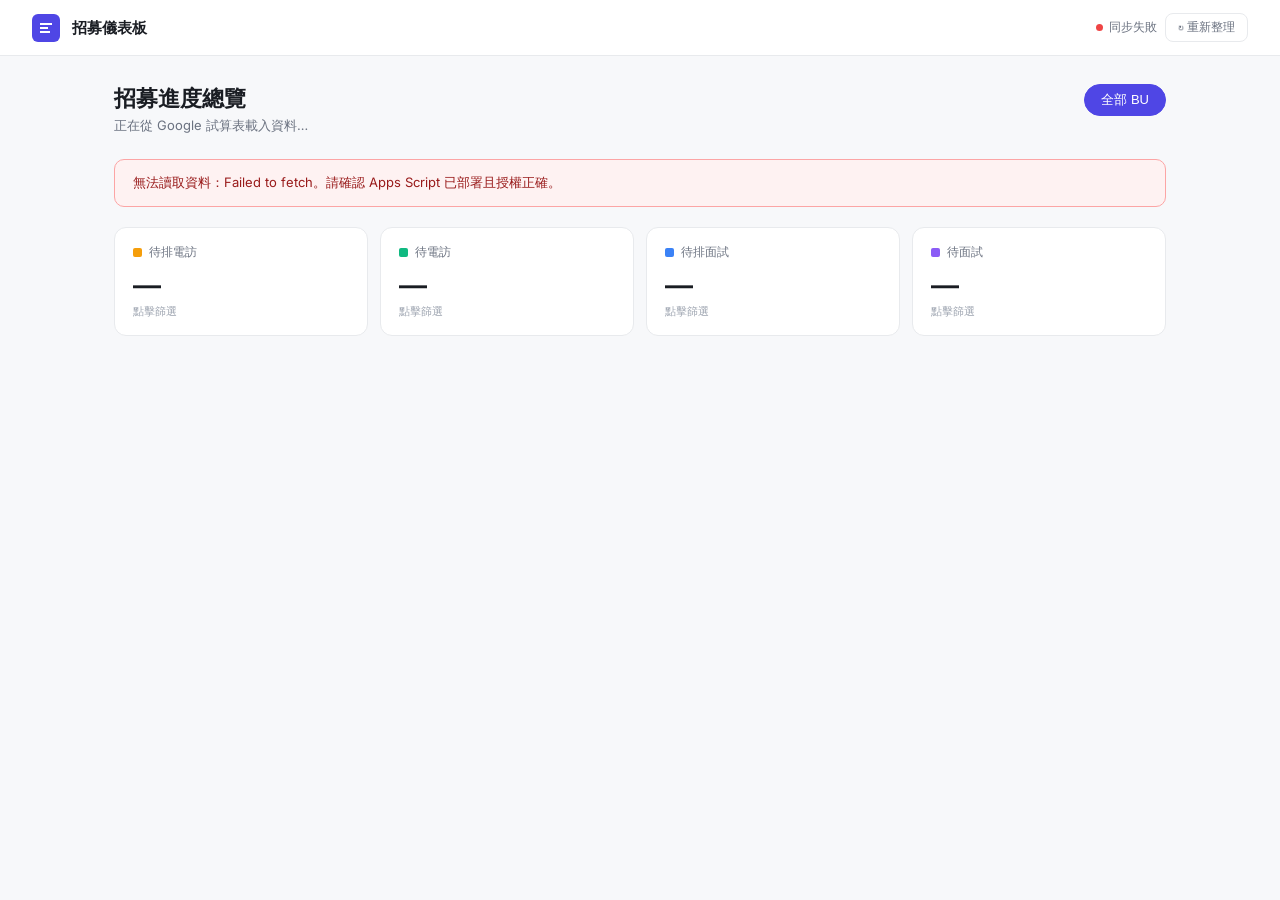
==== 招募儀表板.html @ 284fef9c "Add files via upload" ====
<!DOCTYPE html>
<html lang="zh-TW">
<head>
<meta charset="UTF-8">
<meta name="viewport" content="width=device-width, initial-scale=1.0">
<title>招募進度儀表板</title>
<style>
  @import url('https://fonts.googleapis.com/css2?family=Inter:wght@400;500;600&display=swap');
  :root {
    --bg: #F7F8FA; --surface: #FFFFFF; --border: #E8EAED;
    --text-primary: #1A1D23; --text-secondary: #6B7280; --text-tertiary: #9CA3AF;
    --amber-bg: #FEF3C7; --amber-text: #92400E;
    --teal-bg: #D1FAE5; --teal-text: #065F46;
    --blue-bg: #DBEAFE; --blue-text: #1E40AF;
    --purple-bg: #EDE9FE; --purple-text: #5B21B6;
    --accent: #4F46E5;
  }
  * { box-sizing: border-box; margin: 0; padding: 0; }
  body { font-family: 'Inter', sans-serif; background: var(--bg); color: var(--text-primary); min-height: 100vh; }

  .topbar { background: var(--surface); border-bottom: 1px solid var(--border); padding: 0 32px; height: 56px; display: flex; align-items: center; justify-content: space-between; position: sticky; top: 0; z-index: 10; }
  .topbar-left { display: flex; align-items: center; gap: 12px; }
  .logo { width: 28px; height: 28px; background: var(--accent); border-radius: 6px; display: flex; align-items: center; justify-content: center; }
  .logo svg { width: 16px; height: 16px; fill: white; }
  .topbar-title { font-size: 15px; font-weight: 600; }
  .sync-badge { display: flex; align-items: center; gap: 6px; font-size: 12px; color: var(--text-secondary); }
  .sync-dot { width: 7px; height: 7px; border-radius: 50%; background: #10B981; }
  .sync-dot.loading { background: #F59E0B; animation: pulse 1s infinite; }
  .sync-dot.error { background: #EF4444; }
  @keyframes pulse { 0%,100%{opacity:1} 50%{opacity:0.4} }

  .container { max-width: 1100px; margin: 0 auto; padding: 28px 24px; }
  .page-hdr { display: flex; align-items: flex-start; justify-content: space-between; margin-bottom: 24px; flex-wrap: wrap; gap: 12px; }
  .page-hdr-title { font-size: 22px; font-weight: 600; }
  .page-hdr-sub { font-size: 13px; color: var(--text-secondary); margin-top: 3px; }

  .filter-bar { display: flex; gap: 6px; flex-wrap: wrap; }
  .bu-btn { font-size: 13px; font-weight: 500; padding: 6px 16px; border-radius: 20px; border: 1.5px solid var(--border); cursor: pointer; background: var(--surface); color: var(--text-secondary); transition: all 0.15s; }
  .bu-btn:hover { border-color: var(--accent); color: var(--accent); }
  .bu-btn.active { background: var(--accent); border-color: var(--accent); color: #fff; }

  .metrics { display: grid; grid-template-columns: repeat(4,1fr); gap: 12px; margin-bottom: 28px; }
  .metric { background: var(--surface); border: 1.5px solid var(--border); border-radius: 12px; padding: 16px 18px; cursor: pointer; transition: all 0.15s; }
  .metric:hover { border-color: var(--accent); }
  .metric.active-filter { border-color: var(--accent); box-shadow: 0 0 0 3px rgba(79,70,229,0.1); }
  .metric-top { display: flex; align-items: center; gap: 7px; margin-bottom: 10px; }
  .metric-dot { width: 9px; height: 9px; border-radius: 2px; flex-shrink: 0; }
  .metric-label { font-size: 12px; font-weight: 500; color: var(--text-secondary); }
  .metric-val { font-size: 28px; font-weight: 600; line-height: 1; }
  .metric-sub { font-size: 11px; color: var(--text-tertiary); margin-top: 5px; }

  .section { margin-bottom: 8px; }
  .section-hdr { display: flex; align-items: center; gap: 10px; padding: 14px 0 10px; }
  .section-dot { width: 10px; height: 10px; border-radius: 3px; flex-shrink: 0; }
  .section-title { font-size: 14px; font-weight: 600; }
  .section-count { font-size: 12px; color: var(--text-tertiary); background: var(--bg); padding: 2px 8px; border-radius: 10px; }

  .cards { display: grid; grid-template-columns: repeat(auto-fill, minmax(240px,1fr)); gap: 10px; }
  .card { background: var(--surface); border: 1px solid var(--border); border-radius: 10px; padding: 14px 16px; transition: box-shadow 0.15s; }
  .card:hover { box-shadow: 0 2px 12px rgba(0,0,0,0.07); }
  .card-top { display: flex; align-items: center; justify-content: space-between; margin-bottom: 5px; }
  .card-name { font-size: 15px; font-weight: 600; }
  .card-bu { font-size: 11px; font-weight: 500; padding: 2px 8px; border-radius: 8px; background: var(--bg); color: var(--text-secondary); }
  .card-pos { font-size: 12px; color: var(--text-secondary); margin-bottom: 10px; }
  .card-time { display: flex; align-items: flex-start; gap: 7px; font-size: 12px; padding: 7px 10px; border-radius: 8px; }
  .card-time-icon { font-size: 14px; flex-shrink: 0; }
  .card-time-label { font-weight: 500; margin-bottom: 1px; }
  .t-amber { background: var(--amber-bg); color: var(--amber-text); }
  .t-teal { background: var(--teal-bg); color: var(--teal-text); }
  .t-blue { background: var(--blue-bg); color: var(--blue-text); }
  .t-purple { background: var(--purple-bg); color: var(--purple-text); }

  .divider { height: 1px; background: var(--border); margin: 6px 0 4px; }
  .empty { font-size: 13px; color: var(--text-tertiary); padding: 16px 0; }
  .error-banner { background: #FEF2F2; border: 1px solid #FCA5A5; border-radius: 10px; padding: 14px 18px; font-size: 13px; color: #991B1B; margin-bottom: 20px; display: none; }

  .refresh-btn { font-size: 12px; padding: 5px 12px; border-radius: 8px; border: 1px solid var(--border); background: var(--surface); color: var(--text-secondary); cursor: pointer; margin-left: 8px; }
  .refresh-btn:hover { border-color: var(--accent); color: var(--accent); }

  @media(max-width:640px) {
    .metrics { grid-template-columns: repeat(2,1fr); }
    .topbar { padding: 0 16px; }
    .container { padding: 20px 16px; }
  }
</style>
</head>
<body>

<div class="topbar">
  <div class="topbar-left">
    <div class="logo">
      <svg viewBox="0 0 16 16"><path d="M2 3h12v2H2zM2 7h8v2H2zM2 11h10v2H2z"/></svg>
    </div>
    <span class="topbar-title">招募儀表板</span>
  </div>
  <div style="display:flex;align-items:center">
    <div class="sync-badge">
      <div class="sync-dot loading" id="syncDot"></div>
      <span id="syncText">資料載入中...</span>
    </div>
    <button class="refresh-btn" onclick="fetchData()">↻ 重新整理</button>
  </div>
</div>

<div class="container">
  <div class="page-hdr">
    <div>
      <div class="page-hdr-title">招募進度總覽</div>
      <div class="page-hdr-sub" id="pageSubtitle">正在從 Google 試算表載入資料…</div>
    </div>
    <div class="filter-bar" id="filterBar">
      <button class="bu-btn active" onclick="filterBU('all',this)">全部 BU</button>
    </div>
  </div>

  <div class="error-banner" id="errorBanner"></div>

  <div class="metrics">
    <div class="metric" onclick="toggleFilter('待排電訪')" id="m-待排電訪">
      <div class="metric-top"><div class="metric-dot" style="background:#F59E0B"></div><span class="metric-label">待排電訪</span></div>
      <div class="metric-val" id="c-待排電訪">—</div>
      <div class="metric-sub">點擊篩選</div>
    </div>
    <div class="metric" onclick="toggleFilter('待電訪')" id="m-待電訪">
      <div class="metric-top"><div class="metric-dot" style="background:#10B981"></div><span class="metric-label">待電訪</span></div>
      <div class="metric-val" id="c-待電訪">—</div>
      <div class="metric-sub">點擊篩選</div>
    </div>
    <div class="metric" onclick="toggleFilter('待排面試')" id="m-待排面試">
      <div class="metric-top"><div class="metric-dot" style="background:#3B82F6"></div><span class="metric-label">待排面試</span></div>
      <div class="metric-val" id="c-待排面試">—</div>
      <div class="metric-sub">點擊篩選</div>
    </div>
    <div class="metric" onclick="toggleFilter('待面試')" id="m-待面試">
      <div class="metric-top"><div class="metric-dot" style="background:#8B5CF6"></div><span class="metric-label">待面試</span></div>
      <div class="metric-val" id="c-待面試">—</div>
      <div class="metric-sub">點擊篩選</div>
    </div>
  </div>

  <div id="sectionsContainer"></div>
</div>

<script>
const APPS_SCRIPT_URL = 'https://script.google.com/macros/s/AKfycby0h1OkoC_xNWeAAbuh4cBicbTl4B8g1KDtL-s2YK9f80TYjIyxQtdeu9RkWFQVtY3pnw/exec';

const stages = ['待排電訪','待電訪','待排面試','待面試'];
const stageDot  = { '待排電訪':'#F59E0B','待電訪':'#10B981','待排面試':'#3B82F6','待面試':'#8B5CF6' };
const timeCls   = { '待排電訪':'t-amber','待電訪':'t-teal','待排面試':'t-blue','待面試':'t-purple' };
const timeIcon  = { '待排電訪':'📅','待電訪':'📞','待排面試':'📅','待面試':'🗣️' };
const timeLabel = { '待排電訪':'可排時段','待電訪':'電訪時間','待排面試':'可排時段','待面試':'面試時間' };

let allData = [];
let currentBU = 'all';
let activeFilter = null;

async function fetchData() {
  const dot = document.getElementById('syncDot');
  const txt = document.getElementById('syncText');
  dot.className = 'sync-dot loading';
  txt.textContent = '資料載入中...';

  try {
    const res = await fetch(APPS_SCRIPT_URL);
    if (!res.ok) throw new Error(`HTTP ${res.status}`);
    const json = await res.json();
    allData = (json.data || []).filter(d => d.Name && d.Result);

    // 動態建立 BU 篩選按鈕
    const bus = [...new Set(allData.map(d => String(d.BU || '').trim()))].filter(Boolean).sort();
    const bar = document.getElementById('filterBar');
    bar.innerHTML = `<button class="bu-btn ${currentBU==='all'?'active':''}" onclick="filterBU('all',this)">全部 BU</button>`
      + bus.map(b => `<button class="bu-btn ${currentBU===b?'active':''}" onclick="filterBU('${b}',this)">BU ${b}</button>`).join('');

    dot.className = 'sync-dot';
    const now = new Date();
    txt.textContent = `已同步 ${now.getHours().toString().padStart(2,'0')}:${now.getMinutes().toString().padStart(2,'0')}`;
    document.getElementById('pageSubtitle').textContent = `共 ${allData.length} 筆人選資料，點擊指標卡片可篩選`;
    document.getElementById('errorBanner').style.display = 'none';
    render();
  } catch(e) {
    dot.className = 'sync-dot error';
    txt.textContent = '同步失敗';
    const eb = document.getElementById('errorBanner');
    eb.style.display = 'block';
    eb.textContent = `無法讀取資料：${e.message}。請確認 Apps Script 已部署且授權正確。`;
  }
}

function filterBU(bu, el) {
  currentBU = bu;
  document.querySelectorAll('.bu-btn').forEach(b => b.classList.remove('active'));
  el.classList.add('active');
  render();
}

function toggleFilter(stage) {
  activeFilter = activeFilter === stage ? null : stage;
  render();
}

function getTime(d) {
  if (d.Result === '待電訪' || d.Result === '待排電訪') return d.Interview_date || d.PI_date || '';
  return d.PI_date || d.Interview_date || '';
}

function render() {
  const filtered = allData.filter(d => currentBU === 'all' || String(d.BU || '').trim() === currentBU);

  stages.forEach(s => {
    document.getElementById('c-' + s).textContent = filtered.filter(d => d.Result === s).length;
    document.getElementById('m-' + s).classList.toggle('active-filter', activeFilter === s);
  });

  const toShow = activeFilter ? [activeFilter] : stages;
  document.getElementById('sectionsContainer').innerHTML = toShow.map((stage, si) => {
    const cands = filtered.filter(d => d.Result === stage);
    const cards = cands.length === 0
      ? `<div class="empty">目前無人選</div>`
      : cands.map(d => {
          const t = getTime(d);
          const timeHtml = t
            ? `<div class="card-time ${timeCls[stage]}">
                <span class="card-time-icon">${timeIcon[stage]}</span>
                <div><div class="card-time-label">${timeLabel[stage]}</div><div style="font-size:11px;opacity:0.85;margin-top:1px">${t}</div></div>
               </div>`
            : `<div class="card-time" style="background:#F3F4F6;color:#9CA3AF">
                <span class="card-time-icon">🕐</span>
                <div><div class="card-time-label">尚未排定時間</div></div>
               </div>`;
          return `<div class="card">
            <div class="card-top"><div class="card-name">${d.Name}</div><div class="card-bu">BU ${d.BU}</div></div>
            <div class="card-pos">${d.Position || ''}${d.Source ? ' · ' + d.Source : ''}</div>
            ${timeHtml}
          </div>`;
        }).join('');

    return `<div class="section">
      <div class="section-hdr">
        <div class="section-dot" style="background:${stageDot[stage]}"></div>
        <span class="section-title">${stage}</span>
        <span class="section-count">${cands.length} 人</span>
      </div>
      <div class="cards">${cards}</div>
      ${si < toShow.length - 1 ? '<div class="divider"></div>' : ''}
    </div>`;
  }).join('');
}

fetchData();
setInterval(fetchData, 5 * 60 * 1000);
</script>
</body>
</html>
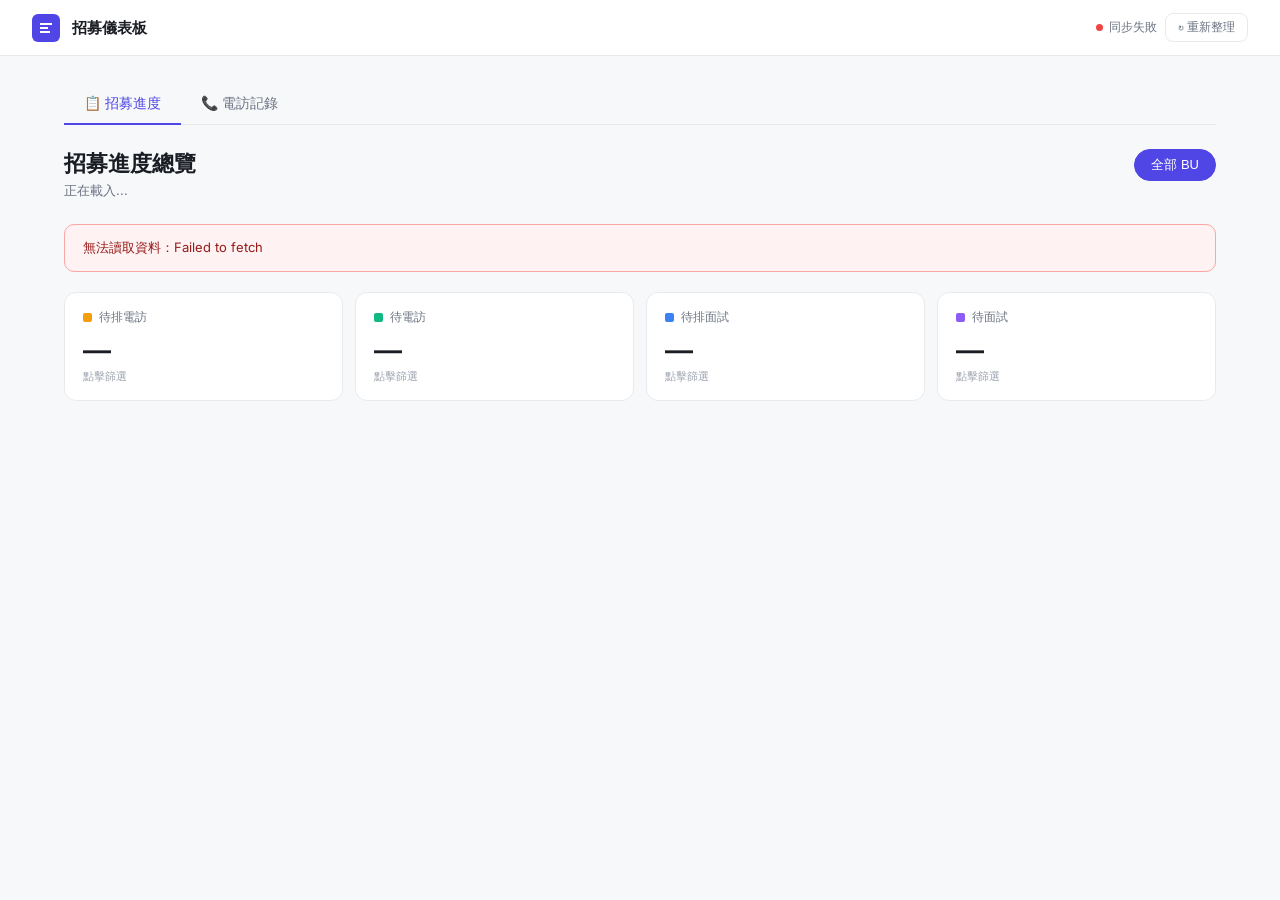
==== commit c522de9c: "Add files via upload" ====
--- a/招募儀表板.html
+++ b/招募儀表板.html
@@ -28,12 +28,20 @@
   .sync-dot.loading { background: #F59E0B; animation: pulse 1s infinite; }
   .sync-dot.error { background: #EF4444; }
   @keyframes pulse { 0%,100%{opacity:1} 50%{opacity:0.4} }
-
-  .container { max-width: 1100px; margin: 0 auto; padding: 28px 24px; }
+  .refresh-btn { font-size: 12px; padding: 5px 12px; border-radius: 8px; border: 1px solid var(--border); background: var(--surface); color: var(--text-secondary); cursor: pointer; margin-left: 8px; }
+  .refresh-btn:hover { border-color: var(--accent); color: var(--accent); }
+
+  .container { max-width: 1200px; margin: 0 auto; padding: 28px 24px; }
+
+  /* Tab 切換 */
+  .tab-bar { display: flex; gap: 0; border-bottom: 1px solid var(--border); margin-bottom: 24px; }
+  .tab { font-size: 14px; font-weight: 500; padding: 10px 20px; cursor: pointer; color: var(--text-secondary); border-bottom: 2px solid transparent; margin-bottom: -1px; transition: all 0.15s; }
+  .tab:hover { color: var(--accent); }
+  .tab.active { color: var(--accent); border-bottom-color: var(--accent); }
+
   .page-hdr { display: flex; align-items: flex-start; justify-content: space-between; margin-bottom: 24px; flex-wrap: wrap; gap: 12px; }
   .page-hdr-title { font-size: 22px; font-weight: 600; }
   .page-hdr-sub { font-size: 13px; color: var(--text-secondary); margin-top: 3px; }
-
   .filter-bar { display: flex; gap: 6px; flex-wrap: wrap; }
   .bu-btn { font-size: 13px; font-weight: 500; padding: 6px 16px; border-radius: 20px; border: 1.5px solid var(--border); cursor: pointer; background: var(--surface); color: var(--text-secondary); transition: all 0.15s; }
   .bu-btn:hover { border-color: var(--accent); color: var(--accent); }
@@ -69,13 +77,28 @@
   .t-teal { background: var(--teal-bg); color: var(--teal-text); }
   .t-blue { background: var(--blue-bg); color: var(--blue-text); }
   .t-purple { background: var(--purple-bg); color: var(--purple-text); }
-
   .divider { height: 1px; background: var(--border); margin: 6px 0 4px; }
   .empty { font-size: 13px; color: var(--text-tertiary); padding: 16px 0; }
   .error-banner { background: #FEF2F2; border: 1px solid #FCA5A5; border-radius: 10px; padding: 14px 18px; font-size: 13px; color: #991B1B; margin-bottom: 20px; display: none; }
 
-  .refresh-btn { font-size: 12px; padding: 5px 12px; border-radius: 8px; border: 1px solid var(--border); background: var(--surface); color: var(--text-secondary); cursor: pointer; margin-left: 8px; }
-  .refresh-btn:hover { border-color: var(--accent); color: var(--accent); }
+  /* 電訪記錄表格 */
+  .table-wrap { overflow-x: auto; background: var(--surface); border: 1px solid var(--border); border-radius: 12px; }
+  .pi-table { width: 100%; border-collapse: collapse; font-size: 13px; min-width: 800px; }
+  .pi-table th { font-size: 11px; font-weight: 600; color: var(--text-secondary); text-align: left; padding: 10px 14px; border-bottom: 1px solid var(--border); background: var(--bg); white-space: nowrap; }
+  .pi-table td { padding: 11px 14px; border-bottom: 0.5px solid var(--border); color: var(--text-primary); vertical-align: top; }
+  .pi-table tr:last-child td { border-bottom: none; }
+  .pi-table tr:hover td { background: #F9FAFB; }
+  .memo-cell { max-width: 280px; font-size: 12px; color: var(--text-secondary); line-height: 1.5; white-space: pre-wrap; word-break: break-word; }
+  .badge { display: inline-flex; align-items: center; font-size: 11px; font-weight: 500; padding: 2px 8px; border-radius: 8px; }
+  .badge-yes { background: var(--teal-bg); color: var(--teal-text); }
+  .badge-no { background: #F3F4F6; color: var(--text-tertiary); }
+  .result-badge { display: inline-flex; align-items: center; font-size: 11px; font-weight: 500; padding: 2px 8px; border-radius: 8px; }
+  .r-待排電訪 { background: var(--amber-bg); color: var(--amber-text); }
+  .r-待電訪 { background: var(--teal-bg); color: var(--teal-text); }
+  .r-待排面試 { background: var(--blue-bg); color: var(--blue-text); }
+  .r-待面試 { background: var(--purple-bg); color: var(--purple-text); }
+  .r-other { background: #F3F4F6; color: var(--text-tertiary); }
+  .table-hdr { display: flex; align-items: center; justify-content: space-between; margin-bottom: 14px; flex-wrap: wrap; gap: 10px; }
 
   @media(max-width:640px) {
     .metrics { grid-template-columns: repeat(2,1fr); }
@@ -103,42 +126,78 @@
 </div>
 
 <div class="container">
-  <div class="page-hdr">
-    <div>
-      <div class="page-hdr-title">招募進度總覽</div>
-      <div class="page-hdr-sub" id="pageSubtitle">正在從 Google 試算表載入資料…</div>
-    </div>
-    <div class="filter-bar" id="filterBar">
-      <button class="bu-btn active" onclick="filterBU('all',this)">全部 BU</button>
-    </div>
+
+  <div class="tab-bar">
+    <div class="tab active" onclick="switchTab('progress', this)">📋 招募進度</div>
+    <div class="tab" onclick="switchTab('pi', this)">📞 電訪記錄</div>
   </div>
 
-  <div class="error-banner" id="errorBanner"></div>
-
-  <div class="metrics">
-    <div class="metric" onclick="toggleFilter('待排電訪')" id="m-待排電訪">
-      <div class="metric-top"><div class="metric-dot" style="background:#F59E0B"></div><span class="metric-label">待排電訪</span></div>
-      <div class="metric-val" id="c-待排電訪">—</div>
-      <div class="metric-sub">點擊篩選</div>
-    </div>
-    <div class="metric" onclick="toggleFilter('待電訪')" id="m-待電訪">
-      <div class="metric-top"><div class="metric-dot" style="background:#10B981"></div><span class="metric-label">待電訪</span></div>
-      <div class="metric-val" id="c-待電訪">—</div>
-      <div class="metric-sub">點擊篩選</div>
-    </div>
-    <div class="metric" onclick="toggleFilter('待排面試')" id="m-待排面試">
-      <div class="metric-top"><div class="metric-dot" style="background:#3B82F6"></div><span class="metric-label">待排面試</span></div>
-      <div class="metric-val" id="c-待排面試">—</div>
-      <div class="metric-sub">點擊篩選</div>
-    </div>
-    <div class="metric" onclick="toggleFilter('待面試')" id="m-待面試">
-      <div class="metric-top"><div class="metric-dot" style="background:#8B5CF6"></div><span class="metric-label">待面試</span></div>
-      <div class="metric-val" id="c-待面試">—</div>
-      <div class="metric-sub">點擊篩選</div>
-    </div>
+  <!-- 招募進度頁 -->
+  <div id="view-progress">
+    <div class="page-hdr">
+      <div>
+        <div class="page-hdr-title">招募進度總覽</div>
+        <div class="page-hdr-sub" id="pageSubtitle">正在載入...</div>
+      </div>
+      <div class="filter-bar" id="filterBar">
+        <button class="bu-btn active" onclick="filterBU('all',this)">全部 BU</button>
+      </div>
+    </div>
+    <div class="error-banner" id="errorBanner"></div>
+    <div class="metrics">
+      <div class="metric" onclick="toggleFilter('待排電訪')" id="m-待排電訪">
+        <div class="metric-top"><div class="metric-dot" style="background:#F59E0B"></div><span class="metric-label">待排電訪</span></div>
+        <div class="metric-val" id="c-待排電訪">—</div>
+        <div class="metric-sub">點擊篩選</div>
+      </div>
+      <div class="metric" onclick="toggleFilter('待電訪')" id="m-待電訪">
+        <div class="metric-top"><div class="metric-dot" style="background:#10B981"></div><span class="metric-label">待電訪</span></div>
+        <div class="metric-val" id="c-待電訪">—</div>
+        <div class="metric-sub">點擊篩選</div>
+      </div>
+      <div class="metric" onclick="toggleFilter('待排面試')" id="m-待排面試">
+        <div class="metric-top"><div class="metric-dot" style="background:#3B82F6"></div><span class="metric-label">待排面試</span></div>
+        <div class="metric-val" id="c-待排面試">—</div>
+        <div class="metric-sub">點擊篩選</div>
+      </div>
+      <div class="metric" onclick="toggleFilter('待面試')" id="m-待面試">
+        <div class="metric-top"><div class="metric-dot" style="background:#8B5CF6"></div><span class="metric-label">待面試</span></div>
+        <div class="metric-val" id="c-待面試">—</div>
+        <div class="metric-sub">點擊篩選</div>
+      </div>
+    </div>
+    <div id="sectionsContainer"></div>
   </div>
 
-  <div id="sectionsContainer"></div>
+  <!-- 電訪記錄頁 -->
+  <div id="view-pi" style="display:none">
+    <div class="table-hdr">
+      <div>
+        <div class="page-hdr-title">電訪記錄</div>
+        <div class="page-hdr-sub" id="piSubtitle">從 Phone Interview 工作表載入</div>
+      </div>
+      <div class="filter-bar" id="piFilterBar">
+        <button class="bu-btn active" onclick="filterPiBu('all',this)">全部 BU</button>
+      </div>
+    </div>
+    <div class="table-wrap">
+      <table class="pi-table">
+        <thead>
+          <tr>
+            <th>姓名</th>
+            <th>職缺</th>
+            <th>電訪時間</th>
+            <th style="min-width:220px">Memo</th>
+            <th>是否推薦</th>
+            <th>已提供給主管</th>
+            <th>目前狀態</th>
+          </tr>
+        </thead>
+        <tbody id="piTableBody"></tbody>
+      </table>
+    </div>
+  </div>
+
 </div>
 
 <script>
@@ -148,11 +207,27 @@
 const stageDot  = { '待排電訪':'#F59E0B','待電訪':'#10B981','待排面試':'#3B82F6','待面試':'#8B5CF6' };
 const timeCls   = { '待排電訪':'t-amber','待電訪':'t-teal','待排面試':'t-blue','待面試':'t-purple' };
 const timeIcon  = { '待排電訪':'📅','待電訪':'📞','待排面試':'📅','待面試':'🗣️' };
-const timeLabel = { '待排電訪':'可排時段','待電訪':'電訪時間','待排面試':'可排時段','待面試':'面試時間' };
+const timeLabel = { '待排電訪':'可排電訪時段','待電訪':'電訪時間','待排面試':'可排面試時段','待面試':'面試時間' };
 
 let allData = [];
+let piData = [];
 let currentBU = 'all';
+let currentPiBU = 'all';
 let activeFilter = null;
+let currentTab = 'progress';
+
+function formatDate(str) {
+  if (!str) return '';
+  // 嘗試解析各種日期格式
+  const d = new Date(str);
+  if (isNaN(d.getTime())) return str;
+  const yyyy = d.getFullYear();
+  const mm = String(d.getMonth() + 1).padStart(2, '0');
+  const dd = String(d.getDate()).padStart(2, '0');
+  const hh = String(d.getHours()).padStart(2, '0');
+  const min = String(d.getMinutes()).padStart(2, '0');
+  return `${yyyy}/${mm}/${dd} ${hh}:${min}`;
+}
 
 async function fetchData() {
   const dot = document.getElementById('syncDot');
@@ -164,18 +239,27 @@
     const res = await fetch(APPS_SCRIPT_URL);
     if (!res.ok) throw new Error(`HTTP ${res.status}`);
     const json = await res.json();
-    allData = (json.data || []).filter(d => d.Name && d.Result);
-
-    // 動態建立 BU 篩選按鈕
+
+    allData = (json.candidates || []).filter(d => d.Name && d.Result);
+    piData  = (json.piRecords  || []).filter(d => d.Name);
+
+    // BU 篩選按鈕（招募進度）
     const bus = [...new Set(allData.map(d => String(d.BU || '').trim()))].filter(Boolean).sort();
-    const bar = document.getElementById('filterBar');
-    bar.innerHTML = `<button class="bu-btn ${currentBU==='all'?'active':''}" onclick="filterBU('all',this)">全部 BU</button>`
+    document.getElementById('filterBar').innerHTML =
+      `<button class="bu-btn ${currentBU==='all'?'active':''}" onclick="filterBU('all',this)">全部 BU</button>`
       + bus.map(b => `<button class="bu-btn ${currentBU===b?'active':''}" onclick="filterBU('${b}',this)">BU ${b}</button>`).join('');
+
+    // BU 篩選按鈕（電訪記錄）
+    const piBus = [...new Set(piData.map(d => String(d.BU || '').trim()))].filter(Boolean).sort();
+    document.getElementById('piFilterBar').innerHTML =
+      `<button class="bu-btn ${currentPiBU==='all'?'active':''}" onclick="filterPiBu('all',this)">全部 BU</button>`
+      + piBus.map(b => `<button class="bu-btn ${currentPiBU===b?'active':''}" onclick="filterPiBu('${b}',this)">BU ${b}</button>`).join('');
 
     dot.className = 'sync-dot';
     const now = new Date();
     txt.textContent = `已同步 ${now.getHours().toString().padStart(2,'0')}:${now.getMinutes().toString().padStart(2,'0')}`;
     document.getElementById('pageSubtitle').textContent = `共 ${allData.length} 筆人選資料，點擊指標卡片可篩選`;
+    document.getElementById('piSubtitle').textContent = `共 ${piData.length} 筆電訪記錄`;
     document.getElementById('errorBanner').style.display = 'none';
     render();
   } catch(e) {
@@ -183,20 +267,35 @@
     txt.textContent = '同步失敗';
     const eb = document.getElementById('errorBanner');
     eb.style.display = 'block';
-    eb.textContent = `無法讀取資料：${e.message}。請確認 Apps Script 已部署且授權正確。`;
+    eb.textContent = `無法讀取資料：${e.message}`;
   }
+}
+
+function switchTab(tab, el) {
+  currentTab = tab;
+  document.querySelectorAll('.tab').forEach(t => t.classList.remove('active'));
+  el.classList.add('active');
+  document.getElementById('view-progress').style.display = tab === 'progress' ? '' : 'none';
+  document.getElementById('view-pi').style.display = tab === 'pi' ? '' : 'none';
 }
 
 function filterBU(bu, el) {
   currentBU = bu;
-  document.querySelectorAll('.bu-btn').forEach(b => b.classList.remove('active'));
+  document.querySelectorAll('#filterBar .bu-btn').forEach(b => b.classList.remove('active'));
   el.classList.add('active');
-  render();
+  renderProgress();
+}
+
+function filterPiBu(bu, el) {
+  currentPiBU = bu;
+  document.querySelectorAll('#piFilterBar .bu-btn').forEach(b => b.classList.remove('active'));
+  el.classList.add('active');
+  renderPiTable();
 }
 
 function toggleFilter(stage) {
   activeFilter = activeFilter === stage ? null : stage;
-  render();
+  renderProgress();
 }
 
 function getTime(d) {
@@ -205,8 +304,12 @@
 }
 
 function render() {
+  renderProgress();
+  renderPiTable();
+}
+
+function renderProgress() {
   const filtered = allData.filter(d => currentBU === 'all' || String(d.BU || '').trim() === currentBU);
-
   stages.forEach(s => {
     document.getElementById('c-' + s).textContent = filtered.filter(d => d.Result === s).length;
     document.getElementById('m-' + s).classList.toggle('active-filter', activeFilter === s);
@@ -218,7 +321,7 @@
     const cards = cands.length === 0
       ? `<div class="empty">目前無人選</div>`
       : cands.map(d => {
-          const t = getTime(d);
+          const t = formatDate(getTime(d));
           const timeHtml = t
             ? `<div class="card-time ${timeCls[stage]}">
                 <span class="card-time-icon">${timeIcon[stage]}</span>
@@ -247,6 +350,49 @@
   }).join('');
 }
 
+function renderPiTable() {
+  const filtered = piData.filter(d => currentPiBU === 'all' || String(d.BU || '').trim() === currentPiBU);
+  document.getElementById('piSubtitle').textContent = `共 ${filtered.length} 筆電訪記錄`;
+
+  const resultClass = r => {
+    if (['待排電訪','待電訪','待排面試','待面試'].includes(r)) return `r-${r}`;
+    return 'r-other';
+  };
+
+  const yesNo = val => {
+    const v = String(val || '').trim();
+    const isYes = v === 'Y' || v === 'y' || v === '是' || v === 'yes' || v === 'Yes' || v === 'TRUE' || v === 'true';
+    return isYes
+      ? `<span class="badge badge-yes">✓ 是</span>`
+      : v ? `<span class="badge badge-no">${v}</span>` : `<span class="badge badge-no">—</span>`;
+  };
+
+  if (filtered.length === 0) {
+    document.getElementById('piTableBody').innerHTML =
+      `<tr><td colspan="7" style="text-align:center;color:var(--text-tertiary);padding:24px">目前無電訪記錄</td></tr>`;
+    return;
+  }
+
+  document.getElementById('piTableBody').innerHTML = filtered.map(d => {
+    const memoKey = Object.keys(d).find(k => k.includes('Memo') || k.includes('文案')) || '';
+    const recKey  = Object.keys(d).find(k => k.includes('推薦')) || '';
+    const provKey = Object.keys(d).find(k => k.includes('提供')) || '';
+    const memo = memoKey ? d[memoKey] : '';
+    const rec  = recKey  ? d[recKey]  : '';
+    const prov = provKey ? d[provKey] : '';
+
+    return `<tr>
+      <td style="font-weight:600;white-space:nowrap">${d.Name || ''}</td>
+      <td style="white-space:nowrap">${d.Position || ''}</td>
+      <td style="white-space:nowrap">${formatDate(d.PI_date || '')}</td>
+      <td class="memo-cell">${memo || '<span style="color:var(--text-tertiary)">—</span>'}</td>
+      <td>${yesNo(rec)}</td>
+      <td>${yesNo(prov)}</td>
+      <td><span class="result-badge ${resultClass(d.Result)}">${d.Result || '—'}</span></td>
+    </tr>`;
+  }).join('');
+}
+
 fetchData();
 setInterval(fetchData, 5 * 60 * 1000);
 </script>
